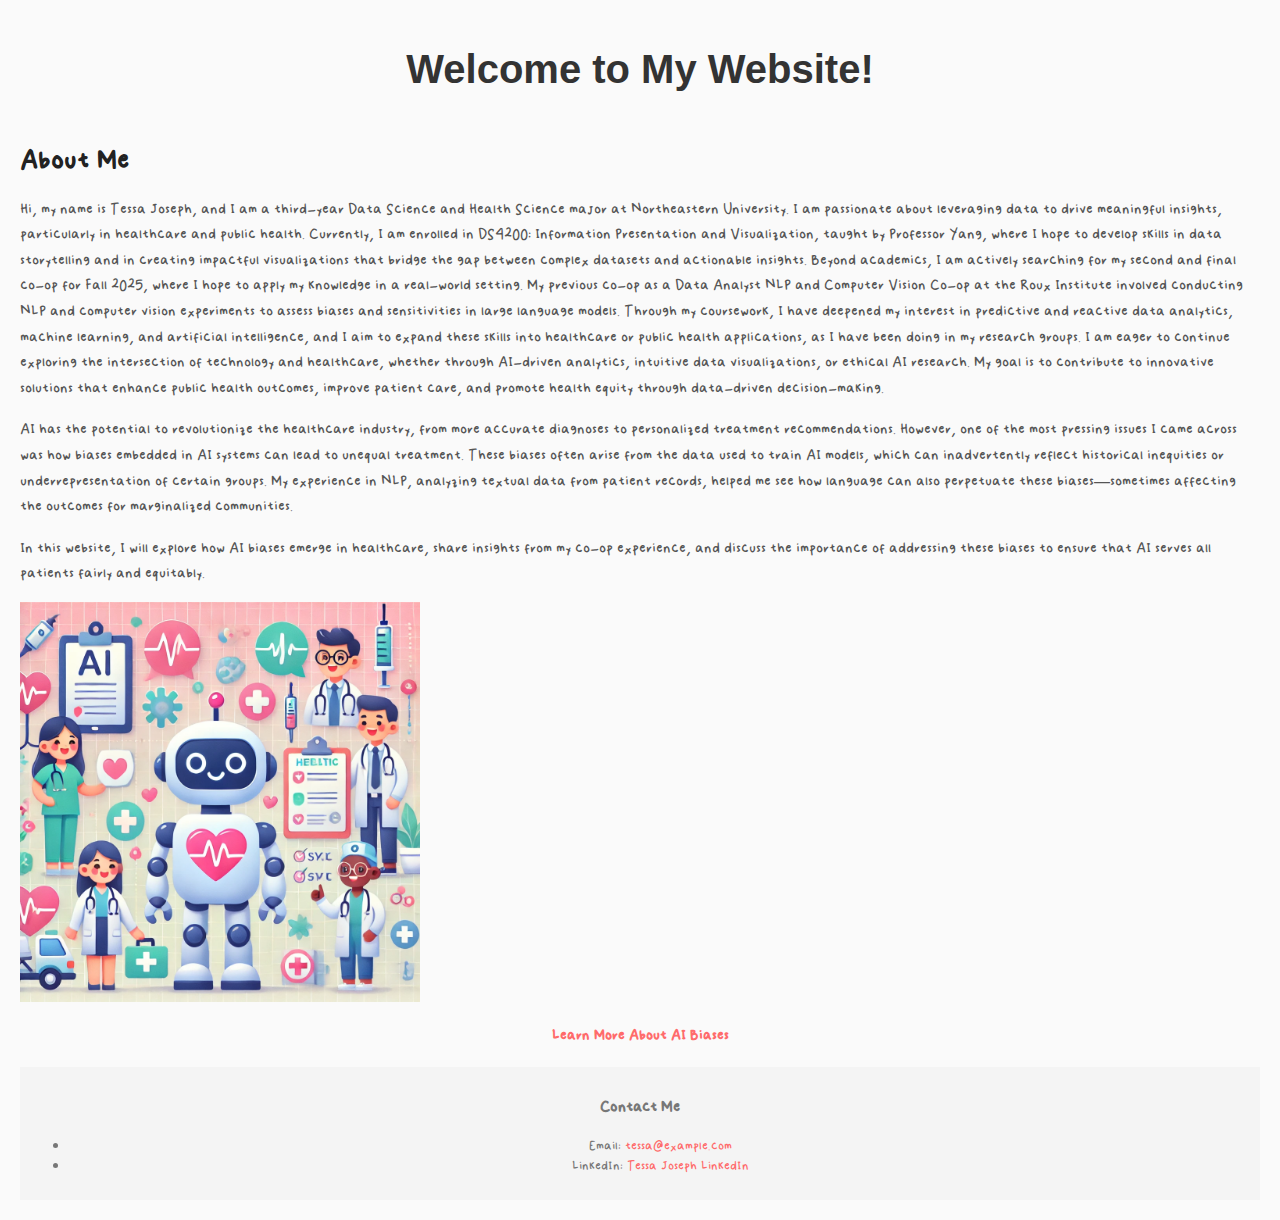
==== index.html @ ff95bcae "Update index.html" ====
<!DOCTYPE html>
<html lang="en">
<head>
    <meta charset="UTF-8">
    <meta name="viewport" content="width=device-width, initial-scale=1.0">
    <title>Exploring AI Biases in Healthcare</title>
    <link rel="stylesheet" href="css/style.css">
</head>
<body>
    <!-- Home Page Section -->
    <header>
        <h1>Welcome to My Website!</h1>
    </header>

    <section id="intro">
        <h2>About Me</h2>
        <p>
        Hi, my name is Tessa Joseph, and I am a third-year Data Science and Health Science major at Northeastern University. I am passionate about leveraging data to drive meaningful insights, particularly in healthcare and public health. Currently, I am enrolled in DS4200: Information Presentation and Visualization, taught by Professor Yang, where I hope to develop skills in data storytelling and in creating impactful visualizations that bridge the gap between complex datasets and actionable insights.
Beyond academics, I am actively searching for my second and final co-op for Fall 2025, where I hope to apply my knowledge in a real-world setting. My previous co-op as a Data Analyst NLP and Computer Vision Co-op at the Roux Institute involved conducting NLP and computer vision experiments to assess biases and sensitivities in large language models. Through my coursework, I have deepened my interest in predictive and reactive data analytics, machine learning, and artificial intelligence, and I aim to expand these skills into healthcare or public health applications, as I have been doing in my research groups.
I am eager to continue exploring the intersection of technology and healthcare, whether through AI-driven analytics, intuitive data visualizations, or ethical AI research. My goal is to contribute to innovative solutions that enhance public health outcomes, improve patient care, and promote health equity through data-driven decision-making.

        </p>
        <p>
            AI has the potential to revolutionize the healthcare industry, from more accurate diagnoses to personalized treatment recommendations. However, one of the most pressing issues I came across was how biases embedded in AI systems can lead to unequal treatment. These biases often arise from the data used to train AI models, which can inadvertently reflect historical inequities or underrepresentation of certain groups. My experience in NLP, analyzing textual data from patient records, helped me see how language can also perpetuate these biases—sometimes affecting the outcomes for marginalized communities.
        </p>
        <p>
            In this website, I will explore how AI biases emerge in healthcare, share insights from my co-op experience, and discuss the importance of addressing these biases to ensure that AI serves all patients fairly and equitably.
        </p>
        <img src="aihealthcare.png" alt="AI in healthcare" width="400">
    </section>

    <!-- Additional Page Link -->
    <nav>
        <ul>
            <li><a href="page2.html">Learn More About AI Biases</a></li>
        </ul>
    </nav>

    <!-- Contact Information -->
    <footer>
        <h3>Contact Me</h3>
        <ul>
            <li>Email: <a href="mailto:tessa@example.com">tessa@example.com</a></li>
            <li>LinkedIn: <a href="https://www.linkedin.com/in/tessa-joseph" target="_blank">Tessa Joseph LinkedIn</a></li>
        </ul>
    </footer>

    <script src="js/script.js"></script>
</body>
</html>
---- css/style.css ----
@font-face {
    font-family: 'YourDoodle';
    src: url('./YourDoodle.ttf') format('truetype'); /* Fonts are in the root */
}

@font-face {
    font-family: 'Odeng';
    src: url('./Odeng.ttf') format('truetype'); /* Fonts are in the root */
}

/* Header using YourDoodle font */
header h1 {
    font-family: 'YourDoodle', sans-serif;
    font-size: 2.5rem;
    color: #333;
    text-align: center;
    padding: 20px;
}

/* Body text using Odeng font */
body {
    font-family: 'Odeng', sans-serif;
    font-size: 1rem;
    color: #555;
    margin: 20px;
    background-color: #fafafa;
}

/* Styling for section headings */
h2 {
    font-family: 'Odeng', sans-serif;
    font-size: 1.8rem;
    color: #222;
    margin-bottom: 10px;
}

/* Paragraph styling */
p {
    line-height: 1.6;
    margin-bottom: 15px;
}

/* Link styling */
a {
    color: #ff6b6b;
    text-decoration: none;
    transition: color 0.3s ease;
}

a:hover {
    color: #ff3b3b;
}

/* Footer styling */
footer {
    margin-top: 20px;
    padding: 10px;
    background-color: #f4f4f4;
    text-align: center;
    font-size: 0.9rem;
    color: #777;
}

/* Navigation styling */
nav ul {
    list-style: none;
    padding: 0;
    display: flex;
    justify-content: center;
}

nav ul li {
    margin: 0 15px;
}

nav ul li a {
    font-weight: bold;
}
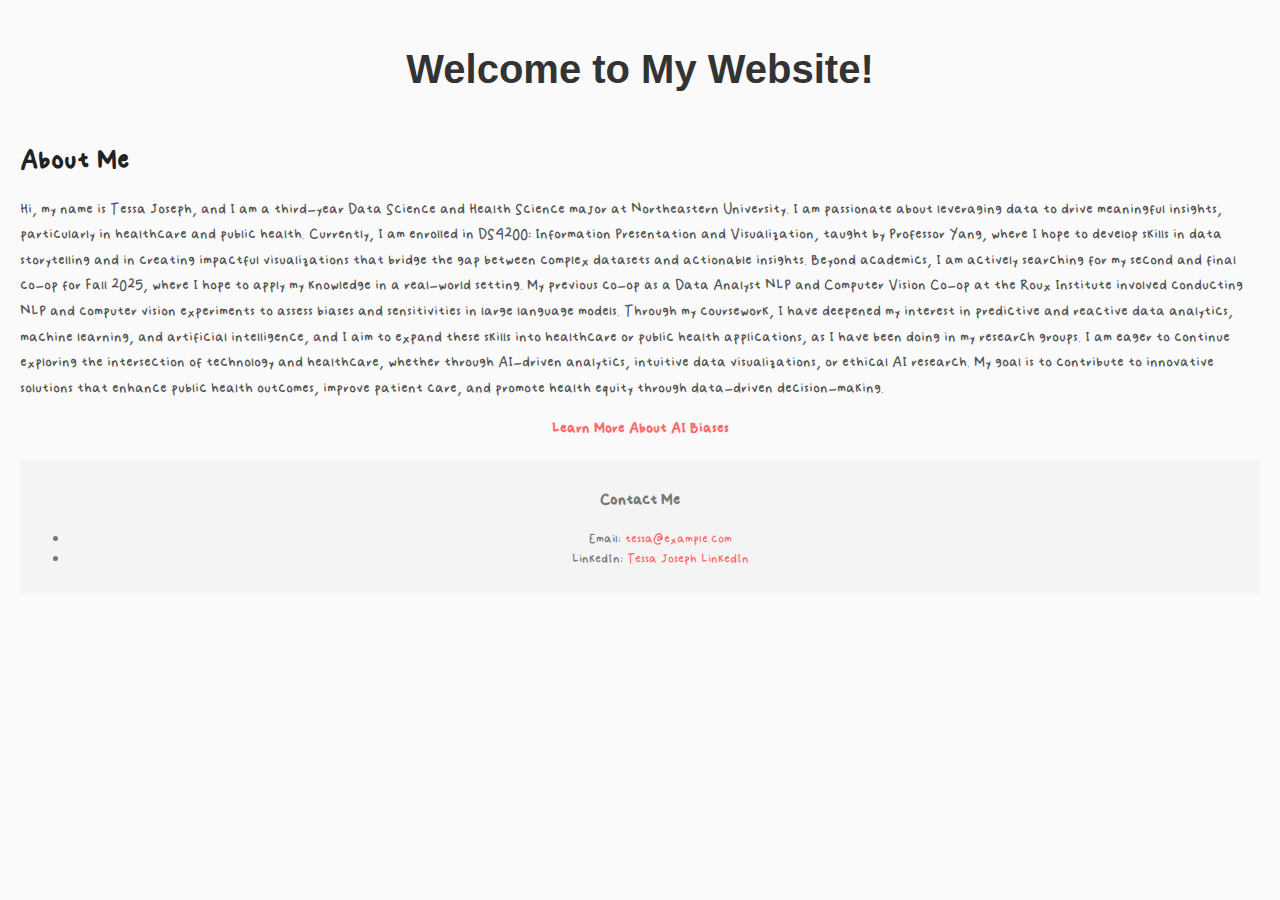
==== commit eb325d39: "Update index.html" ====
--- a/index.html
+++ b/index.html
@@ -19,14 +19,6 @@
 Beyond academics, I am actively searching for my second and final co-op for Fall 2025, where I hope to apply my knowledge in a real-world setting. My previous co-op as a Data Analyst NLP and Computer Vision Co-op at the Roux Institute involved conducting NLP and computer vision experiments to assess biases and sensitivities in large language models. Through my coursework, I have deepened my interest in predictive and reactive data analytics, machine learning, and artificial intelligence, and I aim to expand these skills into healthcare or public health applications, as I have been doing in my research groups.
 I am eager to continue exploring the intersection of technology and healthcare, whether through AI-driven analytics, intuitive data visualizations, or ethical AI research. My goal is to contribute to innovative solutions that enhance public health outcomes, improve patient care, and promote health equity through data-driven decision-making.
 
-        </p>
-        <p>
-            AI has the potential to revolutionize the healthcare industry, from more accurate diagnoses to personalized treatment recommendations. However, one of the most pressing issues I came across was how biases embedded in AI systems can lead to unequal treatment. These biases often arise from the data used to train AI models, which can inadvertently reflect historical inequities or underrepresentation of certain groups. My experience in NLP, analyzing textual data from patient records, helped me see how language can also perpetuate these biases—sometimes affecting the outcomes for marginalized communities.
-        </p>
-        <p>
-            In this website, I will explore how AI biases emerge in healthcare, share insights from my co-op experience, and discuss the importance of addressing these biases to ensure that AI serves all patients fairly and equitably.
-        </p>
-        <img src="aihealthcare.png" alt="AI in healthcare" width="400">
     </section>
 
     <!-- Additional Page Link -->
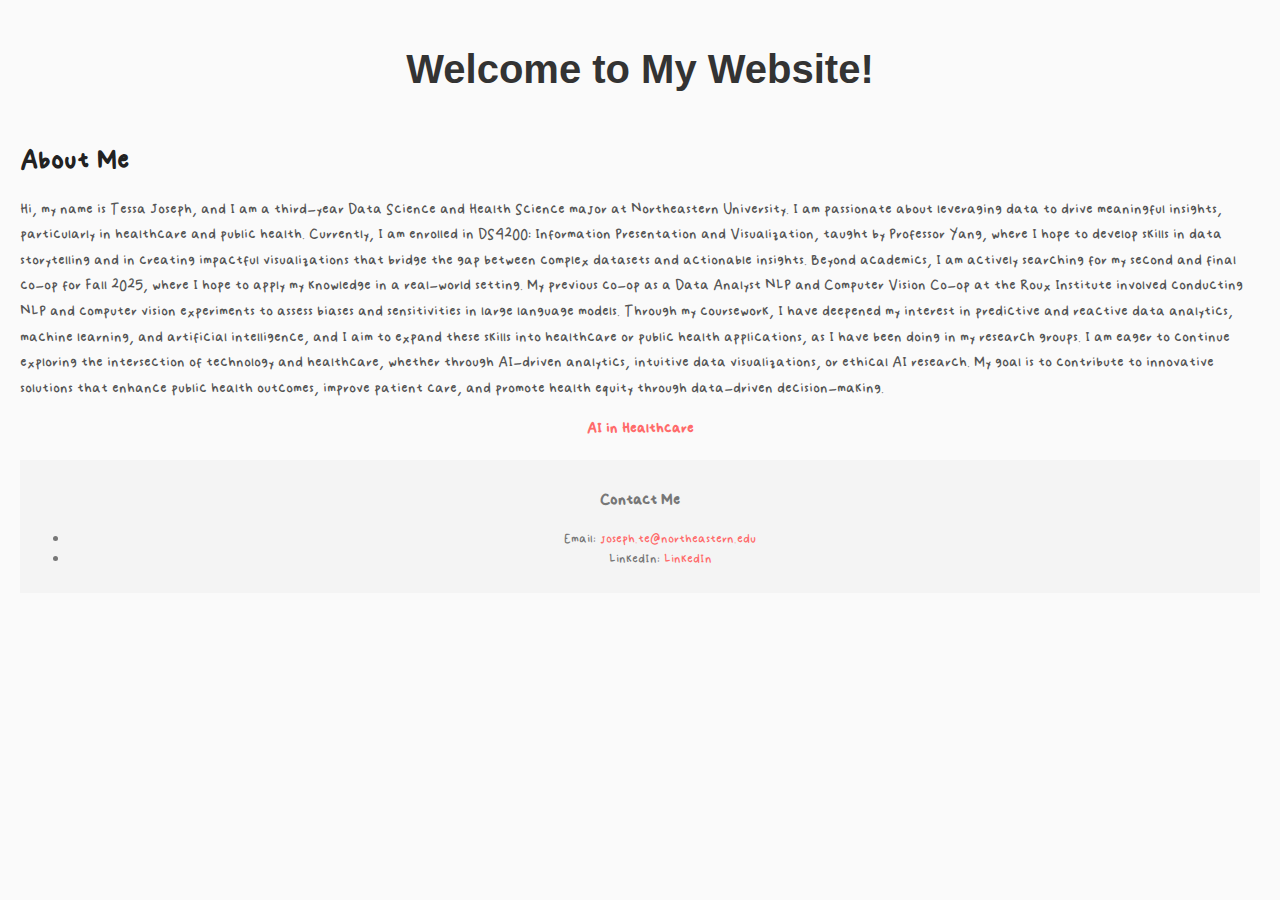
==== commit 3f28b9dd: "Update index.html" ====
--- a/index.html
+++ b/index.html
@@ -24,7 +24,7 @@
     <!-- Additional Page Link -->
     <nav>
         <ul>
-            <li><a href="page2.html">Learn More About AI Biases</a></li>
+            <li><a href="page2.html">AI in Healthcare</a></li>
         </ul>
     </nav>
 
@@ -32,8 +32,8 @@
     <footer>
         <h3>Contact Me</h3>
         <ul>
-            <li>Email: <a href="mailto:tessa@example.com">tessa@example.com</a></li>
-            <li>LinkedIn: <a href="https://www.linkedin.com/in/tessa-joseph" target="_blank">Tessa Joseph LinkedIn</a></li>
+            <li>Email: <a href="mailto:joseph.te@northeastern.edu">joseph.te@northeastern.edu</a></li>
+            <li>LinkedIn: <a href="https://www.linkedin.com/checkpoint/hibernate/reactivate?id=AQHHlQ7QWjFTQw&ut=2du-i0muV42bI1" target="_blank">LinkedIn</a></li>
         </ul>
     </footer>
 
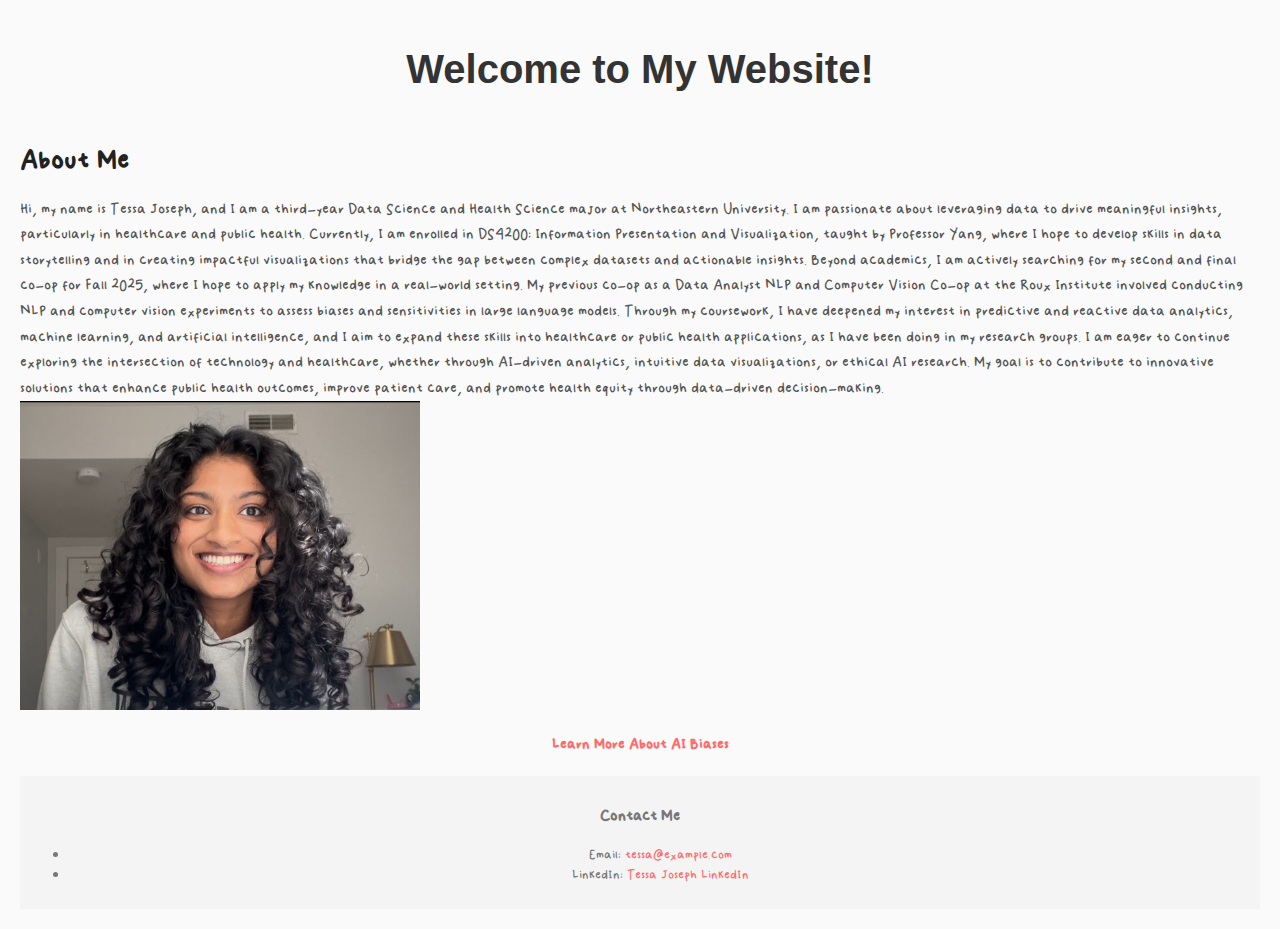
==== commit ddfc5462: "adding picture of me" ====
--- a/index.html
+++ b/index.html
@@ -18,13 +18,14 @@
         Hi, my name is Tessa Joseph, and I am a third-year Data Science and Health Science major at Northeastern University. I am passionate about leveraging data to drive meaningful insights, particularly in healthcare and public health. Currently, I am enrolled in DS4200: Information Presentation and Visualization, taught by Professor Yang, where I hope to develop skills in data storytelling and in creating impactful visualizations that bridge the gap between complex datasets and actionable insights.
 Beyond academics, I am actively searching for my second and final co-op for Fall 2025, where I hope to apply my knowledge in a real-world setting. My previous co-op as a Data Analyst NLP and Computer Vision Co-op at the Roux Institute involved conducting NLP and computer vision experiments to assess biases and sensitivities in large language models. Through my coursework, I have deepened my interest in predictive and reactive data analytics, machine learning, and artificial intelligence, and I aim to expand these skills into healthcare or public health applications, as I have been doing in my research groups.
 I am eager to continue exploring the intersection of technology and healthcare, whether through AI-driven analytics, intuitive data visualizations, or ethical AI research. My goal is to contribute to innovative solutions that enhance public health outcomes, improve patient care, and promote health equity through data-driven decision-making.
+        <img src="IMG_2906.jpg" alt="tessa" width="400">
 
     </section>
 
     <!-- Additional Page Link -->
     <nav>
         <ul>
-            <li><a href="page2.html">AI in Healthcare</a></li>
+            <li><a href="page2.html">Learn More About AI Biases</a></li>
         </ul>
     </nav>
 
@@ -32,8 +33,8 @@
     <footer>
         <h3>Contact Me</h3>
         <ul>
-            <li>Email: <a href="mailto:joseph.te@northeastern.edu">joseph.te@northeastern.edu</a></li>
-            <li>LinkedIn: <a href="https://www.linkedin.com/checkpoint/hibernate/reactivate?id=AQHHlQ7QWjFTQw&ut=2du-i0muV42bI1" target="_blank">LinkedIn</a></li>
+            <li>Email: <a href="mailto:tessa@example.com">tessa@example.com</a></li>
+            <li>LinkedIn: <a href="https://www.linkedin.com/in/tessa-joseph" target="_blank">Tessa Joseph LinkedIn</a></li>
         </ul>
     </footer>
 
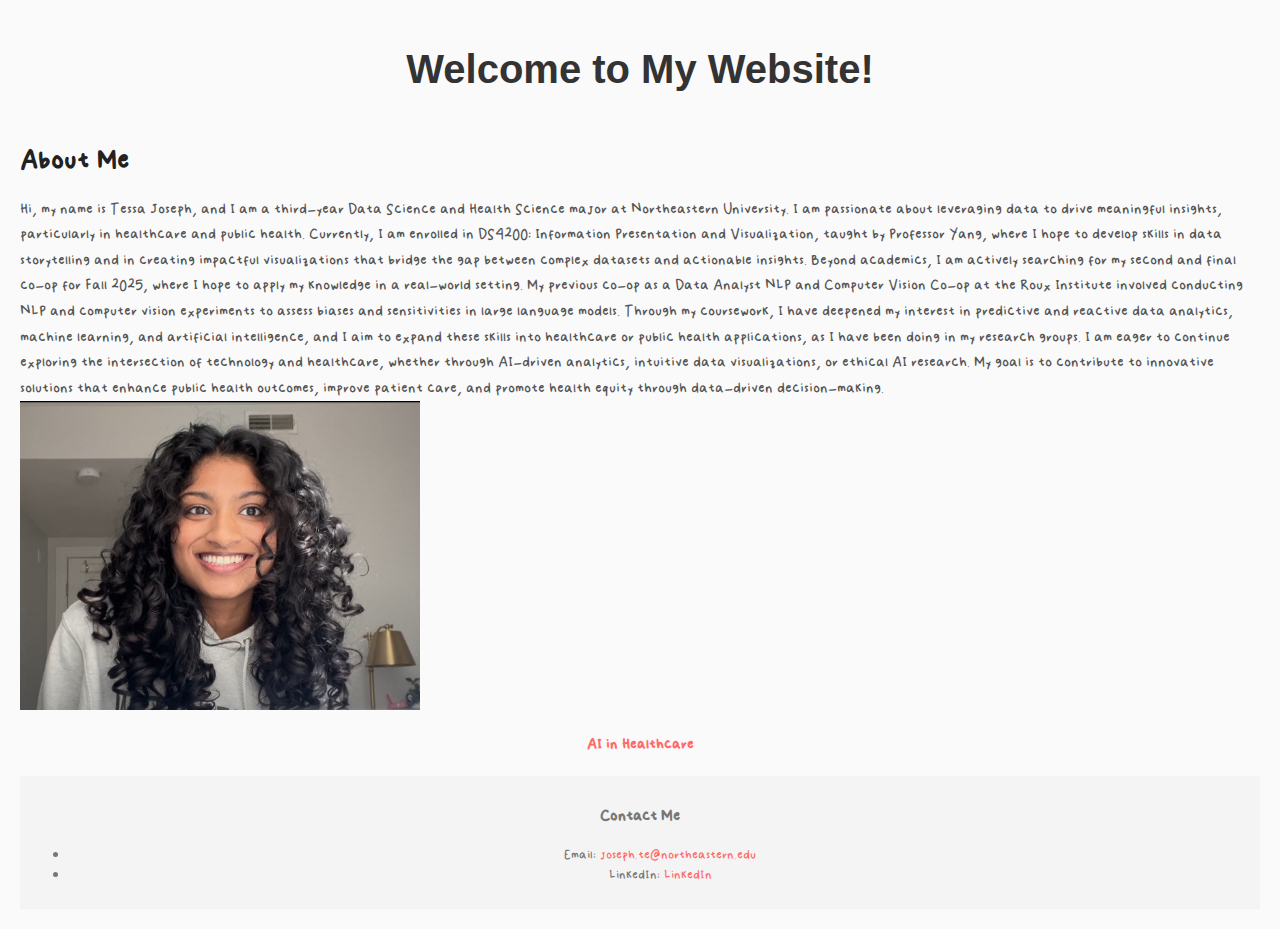
==== commit 2192ff1a: "Merge branch 'main' of github.com:tessjoseph/tessjoseph.github.io" ====
--- a/index.html
+++ b/index.html
@@ -25,7 +25,7 @@
     <!-- Additional Page Link -->
     <nav>
         <ul>
-            <li><a href="page2.html">Learn More About AI Biases</a></li>
+            <li><a href="page2.html">AI in Healthcare</a></li>
         </ul>
     </nav>
 
@@ -33,8 +33,8 @@
     <footer>
         <h3>Contact Me</h3>
         <ul>
-            <li>Email: <a href="mailto:tessa@example.com">tessa@example.com</a></li>
-            <li>LinkedIn: <a href="https://www.linkedin.com/in/tessa-joseph" target="_blank">Tessa Joseph LinkedIn</a></li>
+            <li>Email: <a href="mailto:joseph.te@northeastern.edu">joseph.te@northeastern.edu</a></li>
+            <li>LinkedIn: <a href="https://www.linkedin.com/checkpoint/hibernate/reactivate?id=AQHHlQ7QWjFTQw&ut=2du-i0muV42bI1" target="_blank">LinkedIn</a></li>
         </ul>
     </footer>
 
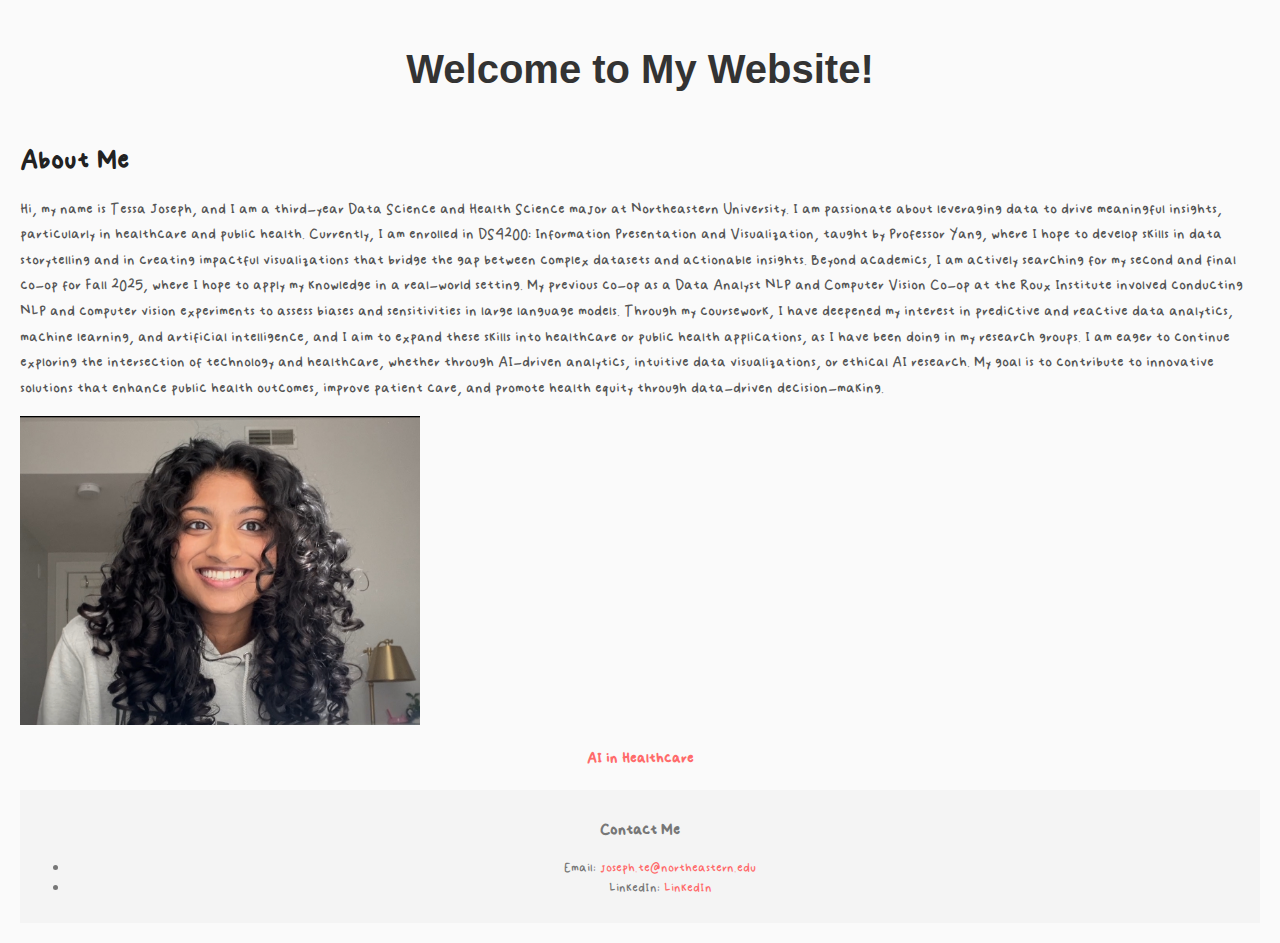
==== commit c6524f2f: "Update index.html" ====
--- a/index.html
+++ b/index.html
@@ -17,7 +17,7 @@
         <p>
         Hi, my name is Tessa Joseph, and I am a third-year Data Science and Health Science major at Northeastern University. I am passionate about leveraging data to drive meaningful insights, particularly in healthcare and public health. Currently, I am enrolled in DS4200: Information Presentation and Visualization, taught by Professor Yang, where I hope to develop skills in data storytelling and in creating impactful visualizations that bridge the gap between complex datasets and actionable insights.
 Beyond academics, I am actively searching for my second and final co-op for Fall 2025, where I hope to apply my knowledge in a real-world setting. My previous co-op as a Data Analyst NLP and Computer Vision Co-op at the Roux Institute involved conducting NLP and computer vision experiments to assess biases and sensitivities in large language models. Through my coursework, I have deepened my interest in predictive and reactive data analytics, machine learning, and artificial intelligence, and I aim to expand these skills into healthcare or public health applications, as I have been doing in my research groups.
-I am eager to continue exploring the intersection of technology and healthcare, whether through AI-driven analytics, intuitive data visualizations, or ethical AI research. My goal is to contribute to innovative solutions that enhance public health outcomes, improve patient care, and promote health equity through data-driven decision-making.
+I am eager to continue exploring the intersection of technology and healthcare, whether through AI-driven analytics, intuitive data visualizations, or ethical AI research. My goal is to contribute to innovative solutions that enhance public health outcomes, improve patient care, and promote health equity through data-driven decision-making. </p>
         <img src="IMG_2906.jpg" alt="tessa" width="400">
 
     </section>
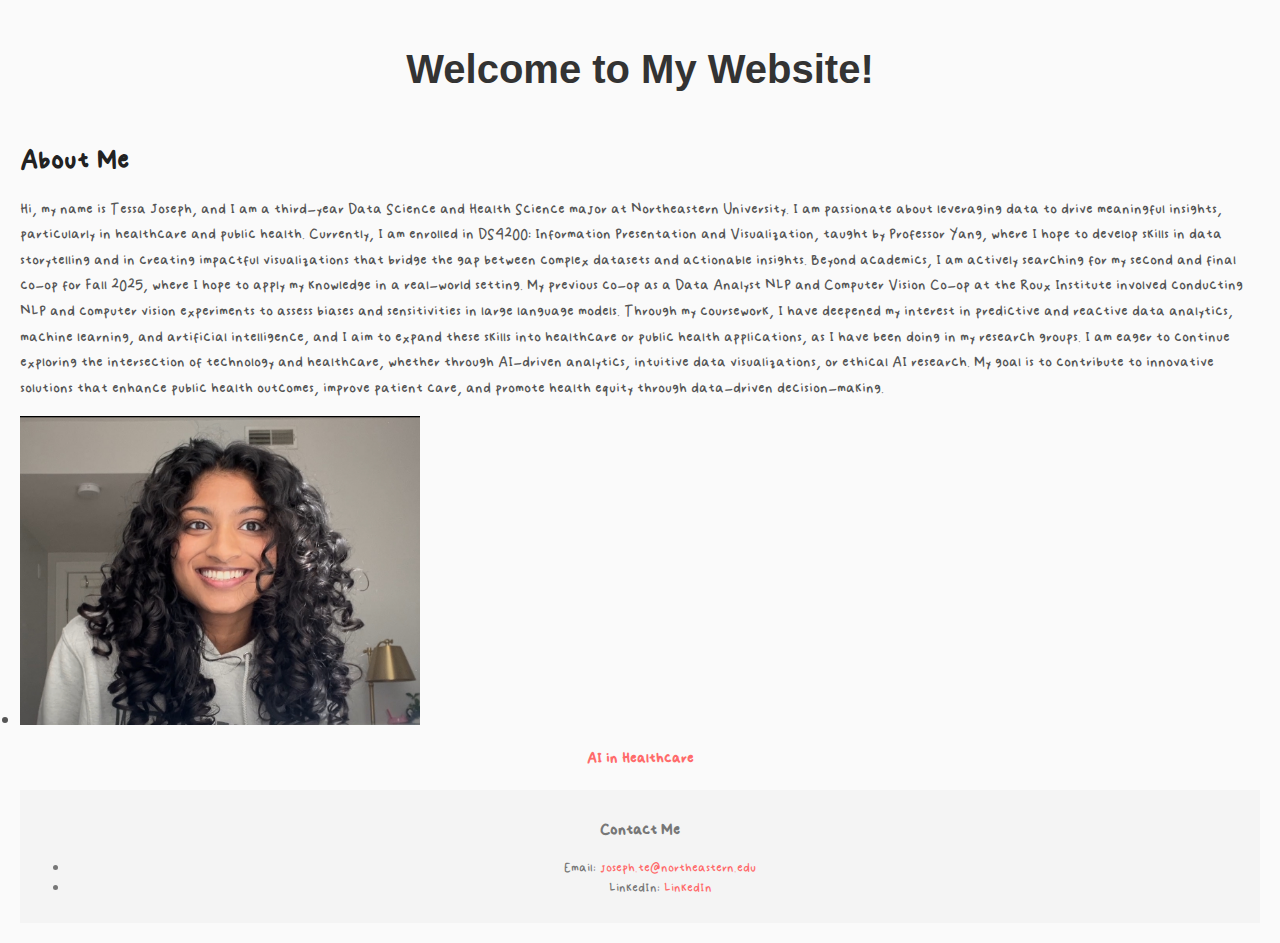
==== commit b7a8ead9: "Update index.html" ====
--- a/index.html
+++ b/index.html
@@ -18,10 +18,18 @@
         Hi, my name is Tessa Joseph, and I am a third-year Data Science and Health Science major at Northeastern University. I am passionate about leveraging data to drive meaningful insights, particularly in healthcare and public health. Currently, I am enrolled in DS4200: Information Presentation and Visualization, taught by Professor Yang, where I hope to develop skills in data storytelling and in creating impactful visualizations that bridge the gap between complex datasets and actionable insights.
 Beyond academics, I am actively searching for my second and final co-op for Fall 2025, where I hope to apply my knowledge in a real-world setting. My previous co-op as a Data Analyst NLP and Computer Vision Co-op at the Roux Institute involved conducting NLP and computer vision experiments to assess biases and sensitivities in large language models. Through my coursework, I have deepened my interest in predictive and reactive data analytics, machine learning, and artificial intelligence, and I aim to expand these skills into healthcare or public health applications, as I have been doing in my research groups.
 I am eager to continue exploring the intersection of technology and healthcare, whether through AI-driven analytics, intuitive data visualizations, or ethical AI research. My goal is to contribute to innovative solutions that enhance public health outcomes, improve patient care, and promote health equity through data-driven decision-making. </p>
-        <img src="IMG_2906.jpg" alt="tessa" width="400">
+    
+    <li>
+          <img src="IMG_2906.jpg" alt="tessa" width="400">
+    </li>
 
+
+    
+    
+    
     </section>
 
+    
     <!-- Additional Page Link -->
     <nav>
         <ul>
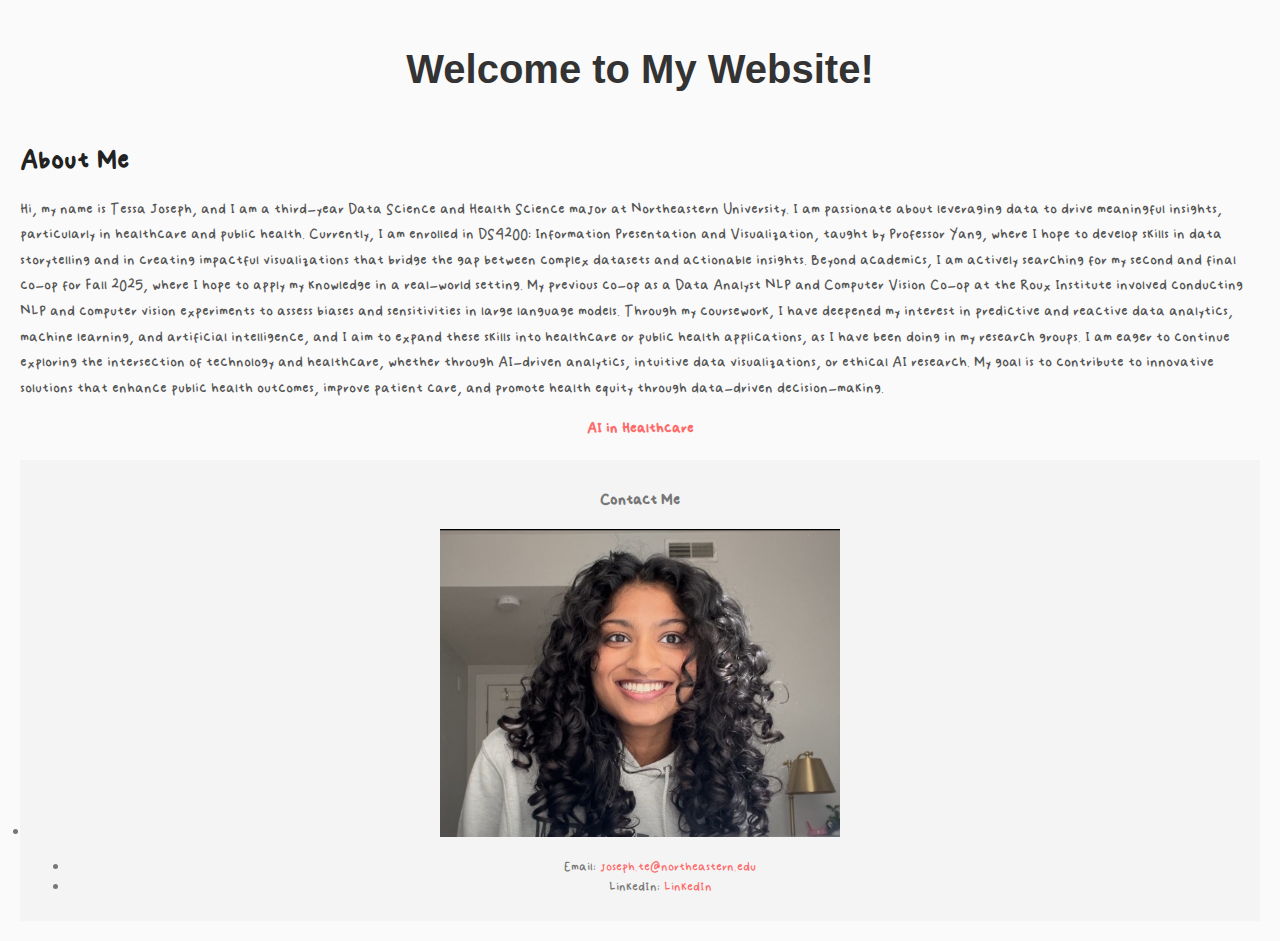
==== commit 25f069e6: "Update index.html" ====
--- a/index.html
+++ b/index.html
@@ -19,13 +19,6 @@
 Beyond academics, I am actively searching for my second and final co-op for Fall 2025, where I hope to apply my knowledge in a real-world setting. My previous co-op as a Data Analyst NLP and Computer Vision Co-op at the Roux Institute involved conducting NLP and computer vision experiments to assess biases and sensitivities in large language models. Through my coursework, I have deepened my interest in predictive and reactive data analytics, machine learning, and artificial intelligence, and I aim to expand these skills into healthcare or public health applications, as I have been doing in my research groups.
 I am eager to continue exploring the intersection of technology and healthcare, whether through AI-driven analytics, intuitive data visualizations, or ethical AI research. My goal is to contribute to innovative solutions that enhance public health outcomes, improve patient care, and promote health equity through data-driven decision-making. </p>
     
-    <li>
-          <img src="IMG_2906.jpg" alt="tessa" width="400">
-    </li>
-
-
-    
-    
     
     </section>
 
@@ -34,12 +27,19 @@
     <nav>
         <ul>
             <li><a href="page2.html">AI in Healthcare</a></li>
+            
         </ul>
     </nav>
 
     <!-- Contact Information -->
     <footer>
         <h3>Contact Me</h3>
+
+            
+    <li>
+          <img src="IMG_2906.jpg" alt="tessa" width="400">
+    </li>
+        
         <ul>
             <li>Email: <a href="mailto:joseph.te@northeastern.edu">joseph.te@northeastern.edu</a></li>
             <li>LinkedIn: <a href="https://www.linkedin.com/checkpoint/hibernate/reactivate?id=AQHHlQ7QWjFTQw&ut=2du-i0muV42bI1" target="_blank">LinkedIn</a></li>
